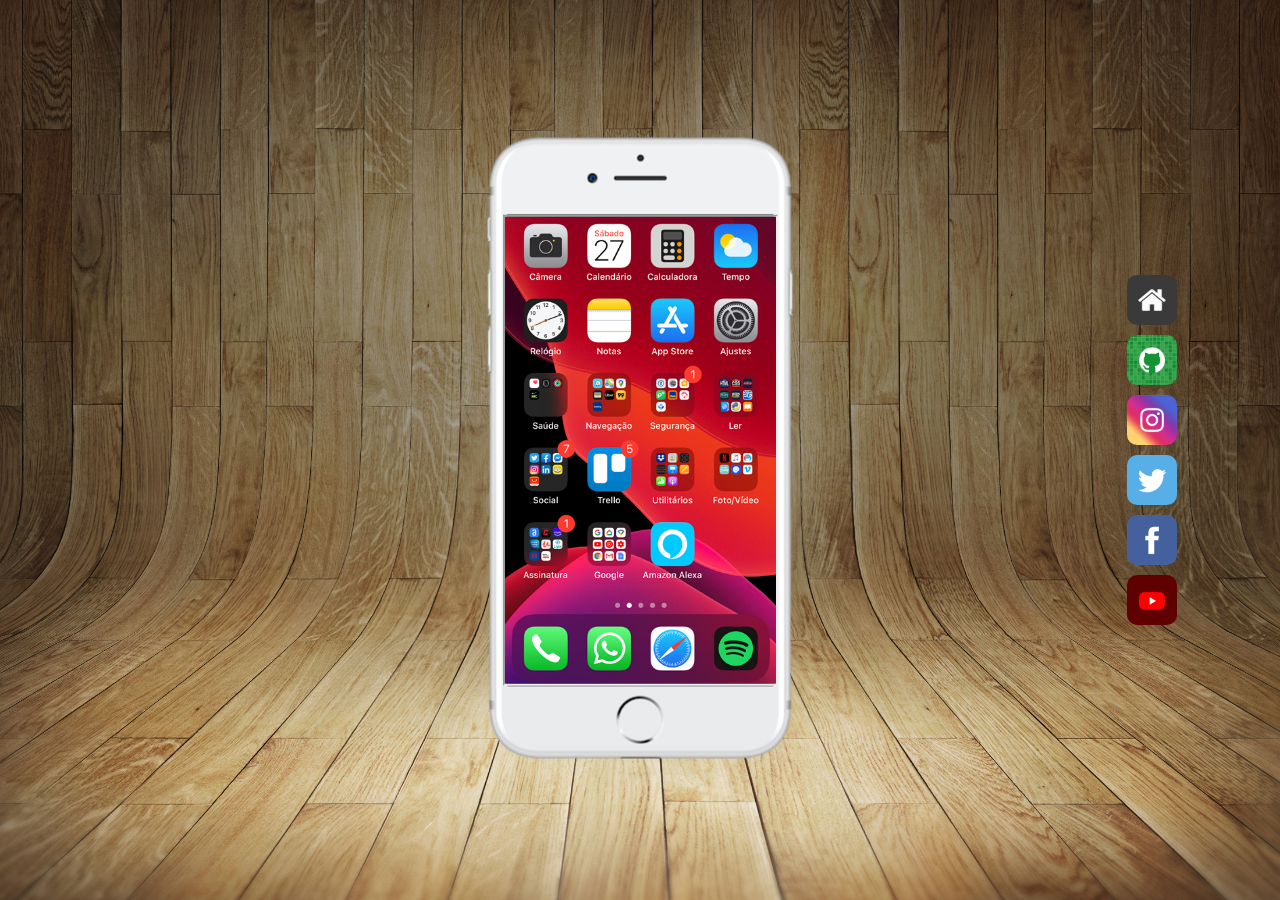
==== index.html @ 6836a9ab "arquivos do site" ====
<!DOCTYPE html>
<html lang="pt-br">
<head>
    <meta charset="UTF-8">
    <meta name="viewport" content="width=device-width, initial-scale=1.0">
    <title>Celular</title>
    <link rel="stylesheet" href="style.css">
    <link rel="shortcut icon" href="assets/imagens/favicon.ico" type="image/x-icon">
</head>
<body>
    <div class="content-wrapper">
            <div class="content">
            <img src="./assets/imagens/frame-iphone.png" alt="Celular">
            <iframe id="frame" name="frame" >
                <p>Infelizmente não foi possível abrir =(</p>
            </iframe>
        </div>
    </div>    
    <div class="content-right">
        <a href="./paginas/tela-menu.html" target="frame" class="acess-midia"><img src="assets/imagens/logo-home.jpg" alt=""></a>
        <a href="./paginas/tela-git.html" target="frame" class="acess-midia"><img src="assets/imagens/logo-github.jpg" alt=""></a>
        <a href="./paginas/tela-instagram.html" target="frame" class="acess-midia"><img src="assets/imagens/logo-instagram.jpg" alt=""></a>
        <a href="./paginas/tela-twitter.html" target="frame"><img src="assets/imagens/logo-twitter.jpg" alt=""></a>
        <a href="./paginas/tela-facebook.html" target="frame" class="acess-midia"><img src="assets/imagens/logo-facebook.jpg" alt=""></a>
        <a href="./paginas/tela-youtube.html" target="frame" class="acess-midia"><img src="assets/imagens/logo-youtube.jpg" alt=""></a>
    </div>
</body>
</html>
---- style.css ----
@charset "UTF-8";

*{
    margin: 0px;
    padding: 0px;
    box-sizing: border-box;
}

body{
    background-image: url(assets/imagens/fundo-madeira.jpg);
    background-position: center center;
    background-attachment: fixed;
    background-size: cover;
    background-repeat: no-repeat;
}

.content-wrapper{
  position: absolute;
  width: 100vw;
  height: 100vh;
}

.content{
    position:absolute;
    top: 50%;
    left: 50%;
    transform: translate(-50%,-50%);
}

#frame {
    display:block;
    position: absolute;
    width: 275px;
    aspect-ratio: 7/12;
    top: 50%;
    right: 50%;
    transform: translateX(50%) translateY(-50%);

    background-image: url(assets/imagens/tela-home.jpg);
    background-size: cover;
    background-position: center;

}

.content-right{
    position:absolute;
    top: 50%;
    right: 10%;
    transform: translateX(50%) translateY(-50%);
}

.content-right img{
    display: block;
    max-width: 50px;
    height: 50px;
    margin: 10px;
    border-radius: 10px;
    transition: all .3s ease-in-out;

}
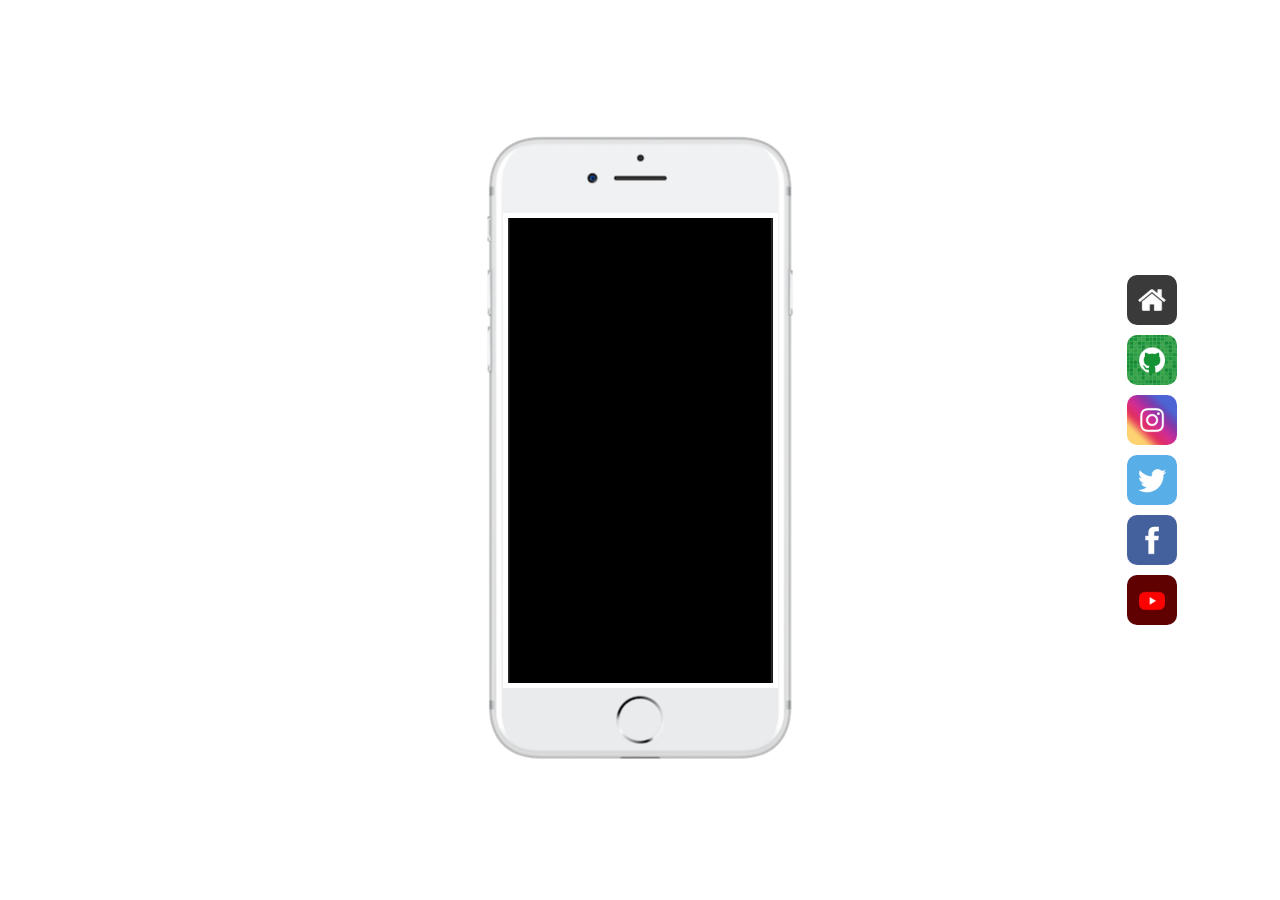
==== commit 2526bb9f: "Modificando os links css" ====
--- a/index.html
+++ b/index.html
@@ -3,8 +3,8 @@
 <head>
     <meta charset="UTF-8">
     <meta name="viewport" content="width=device-width, initial-scale=1.0">
-    <title>Celular</title>
-    <link rel="stylesheet" href="style.css">
+    <title>Projeto Redes Sociais</title>
+    <link rel="stylesheet" href="./css/style.css">
     <link rel="shortcut icon" href="assets/imagens/favicon.ico" type="image/x-icon">
 </head>
 <body>
--- a/css/style.css
+++ b/css/style.css
@@ -0,0 +1,67 @@
+@charset "UTF-8";
+
+*{
+    margin: 0px;
+    padding: 0px;
+    font-family:Arial, Helvetica, sans-serif;
+    box-sizing: border-box;
+    scrollbar-width: none;
+}
+
+body{
+    background-image: url(assets/imagens/fundo-madeira.jpg);
+    background-position: center center;
+    background-attachment: fixed;
+    background-size: cover;
+    background-repeat: no-repeat;
+}
+
+.content-wrapper{
+  position: absolute;
+  width: 100vw;
+  height: 100vh;
+}
+
+.content{
+    position:absolute;
+    top: 50%;
+    left: 50%;
+    transform: translate(-50%,-50%);
+}
+
+#frame {
+    display:block;
+    position: absolute;
+    width: 275px;
+    height: 475px;
+    top: 50%;
+    right: 50%;
+    border: 5px solid #fff;
+    transform: translateX(50%) translateY(-50%);
+
+    background-image: url(assets/imagens/tela-home.jpg);
+    background-size: cover;
+    background-position: center;
+
+}
+
+.content-right{
+    position:absolute;
+    top: 50%;
+    right: 10%;
+    transform: translateX(50%) translateY(-50%);
+}
+
+.content-right img{
+    display: block;
+    max-width: 50px;
+    height: 50px;
+    margin: 10px;
+    border-radius: 10px;
+    transition: all .3s ease-in-out;
+}
+
+.content-right img:hover{
+    transform: scale(1.2);
+    border: 2px solid #fff;
+}
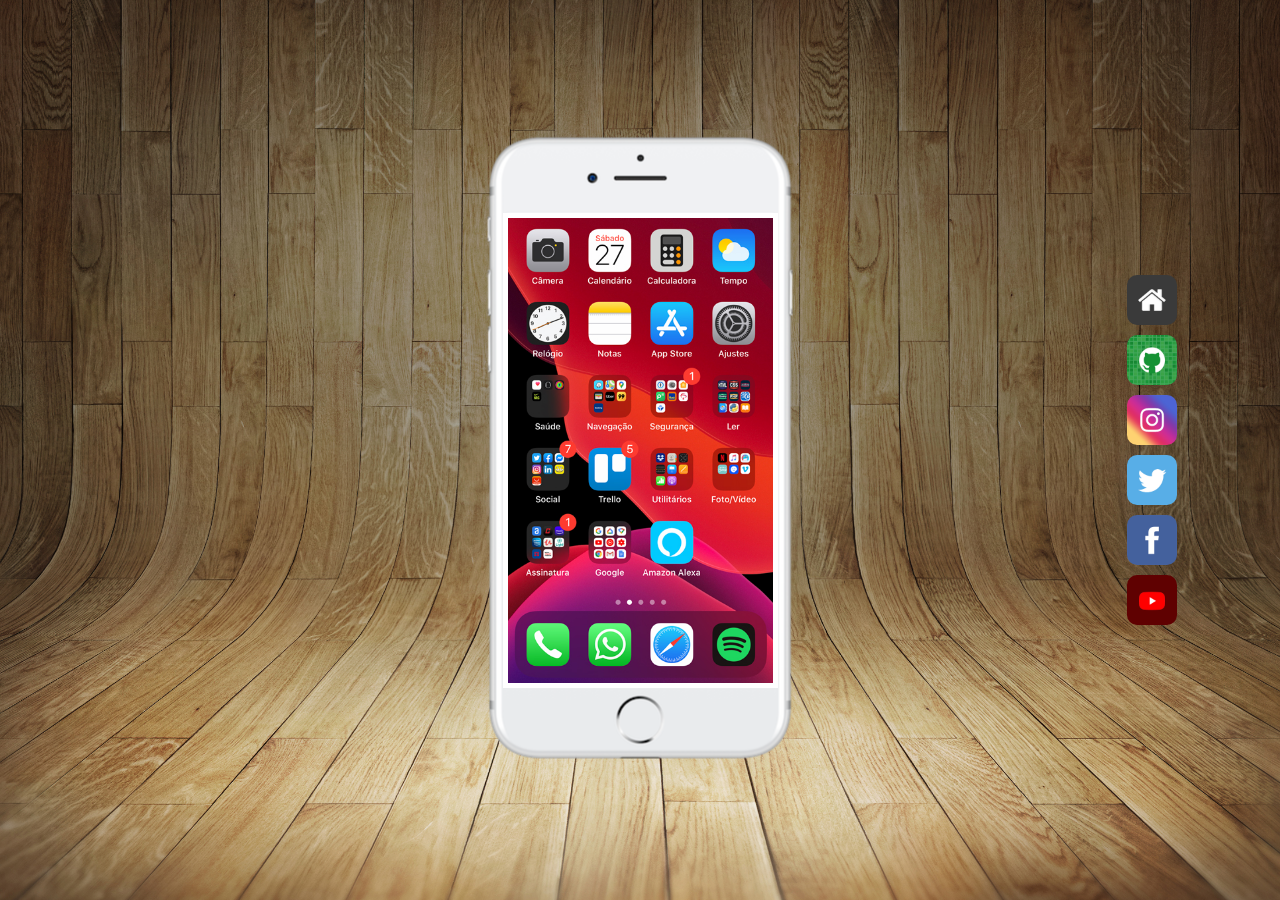
==== commit a8ebf869: "modificando as paginas" ====
--- a/index.html
+++ b/index.html
@@ -4,25 +4,25 @@
     <meta charset="UTF-8">
     <meta name="viewport" content="width=device-width, initial-scale=1.0">
     <title>Projeto Redes Sociais</title>
-    <link rel="stylesheet" href="./css/style.css">
+    <link rel="stylesheet" href="style.css">
     <link rel="shortcut icon" href="assets/imagens/favicon.ico" type="image/x-icon">
 </head>
 <body>
     <div class="content-wrapper">
             <div class="content">
-            <img src="./assets/imagens/frame-iphone.png" alt="Celular">
+            <img src="assets/imagens/frame-iphone.png" alt="Celular">
             <iframe id="frame" name="frame" >
                 <p>Infelizmente não foi possível abrir =(</p>
             </iframe>
         </div>
     </div>    
     <div class="content-right">
-        <a href="./paginas/tela-menu.html" target="frame" class="acess-midia"><img src="assets/imagens/logo-home.jpg" alt=""></a>
-        <a href="./paginas/tela-git.html" target="frame" class="acess-midia"><img src="assets/imagens/logo-github.jpg" alt=""></a>
-        <a href="./paginas/tela-instagram.html" target="frame" class="acess-midia"><img src="assets/imagens/logo-instagram.jpg" alt=""></a>
-        <a href="./paginas/tela-twitter.html" target="frame"><img src="assets/imagens/logo-twitter.jpg" alt=""></a>
-        <a href="./paginas/tela-facebook.html" target="frame" class="acess-midia"><img src="assets/imagens/logo-facebook.jpg" alt=""></a>
-        <a href="./paginas/tela-youtube.html" target="frame" class="acess-midia"><img src="assets/imagens/logo-youtube.jpg" alt=""></a>
+        <a href="paginas/tela-menu.html" target="frame" class="acess-midia"><img src="assets/imagens/logo-home.jpg" alt=""></a>
+        <a href="paginas/tela-git.html" target="frame" class="acess-midia"><img src="assets/imagens/logo-github.jpg" alt=""></a>
+        <a href="paginas/tela-instagram.html" target="frame" class="acess-midia"><img src="assets/imagens/logo-instagram.jpg" alt=""></a>
+        <a href="paginas/tela-twitter.html" target="frame"><img src="assets/imagens/logo-twitter.jpg" alt=""></a>
+        <a href="paginas/tela-facebook.html" target="frame" class="acess-midia"><img src="assets/imagens/logo-facebook.jpg" alt=""></a>
+        <a href="paginas/tela-youtube.html" target="frame" class="acess-midia"><img src="assets/imagens/logo-youtube.jpg" alt=""></a>
     </div>
 </body>
 </html>
--- a/style.css
+++ b/style.css
@@ -0,0 +1,68 @@
+@charset "UTF-8";
+
+*{
+    margin: 0px;
+    padding: 0px;
+    font-family:Arial, Helvetica, sans-serif;
+    box-sizing: border-box;
+    scrollbar-width: none;
+}
+
+body{
+    background-image: url(assets/imagens/fundo-madeira.jpg);
+    background-position: center center;
+    background-attachment: fixed;
+    background-size: cover;
+    background-repeat: no-repeat;
+}
+
+.content-wrapper{
+  position: absolute;
+  width: 100vw;
+  height: 100vh;
+}
+
+.content{
+    position:absolute;
+    top: 50%;
+    left: 50%;
+    transform: translate(-50%,-50%);
+}
+
+#frame {
+    display:block;
+    position: absolute;
+    width: 275px;
+    height: 475px;
+    top: 50%;
+    right: 50%;
+    border: 5px solid #fff;
+    transform: translateX(50%) translateY(-50%);
+
+    background-image: url(assets/imagens/tela-home.jpg);
+    background-size: cover;
+    background-position: center;
+
+}
+
+.content-right{
+    position:absolute;
+    top: 50%;
+    right: 10%;
+    transform: translateX(50%) translateY(-50%);
+}
+
+.content-right img{
+    display: block;
+    max-width: 50px;
+    height: 50px;
+    margin: 10px;
+    border-radius: 10px;
+    transition: all .3s ease-in-out;
+}
+
+.content-right img:hover{
+    transform: translate(-4px,-4px);
+    transition: transform 0.5s, border 1s;
+    border: 2px solid #fff;
+}
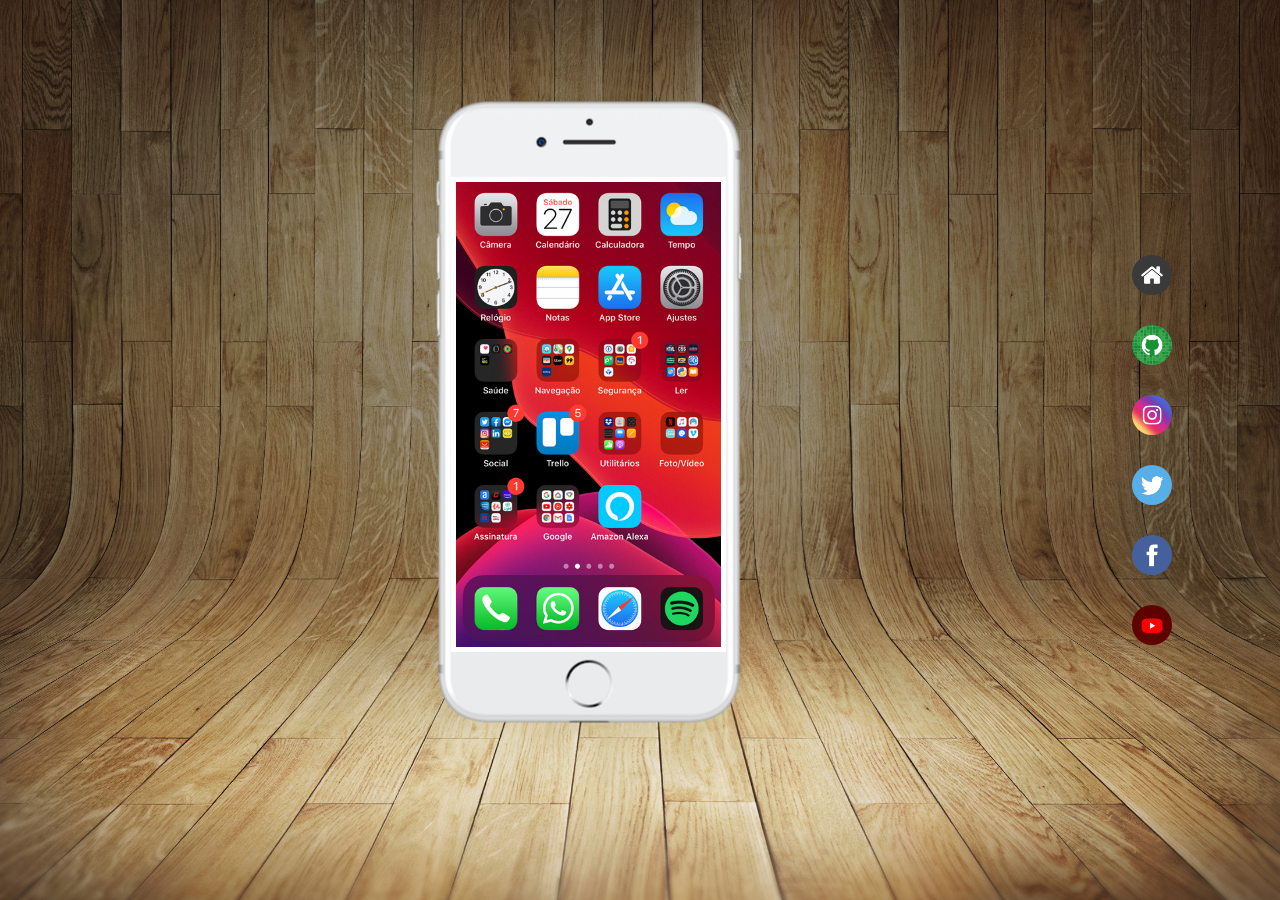
==== commit 5b277cae: "atualizando css e alterando pastas" ====
--- a/index.html
+++ b/index.html
@@ -4,7 +4,7 @@
     <meta charset="UTF-8">
     <meta name="viewport" content="width=device-width, initial-scale=1.0">
     <title>Projeto Redes Sociais</title>
-    <link rel="stylesheet" href="style.css">
+    <link rel="stylesheet" href="estilos/style.css">
     <link rel="shortcut icon" href="assets/imagens/favicon.ico" type="image/x-icon">
 </head>
 <body>
@@ -17,12 +17,12 @@
         </div>
     </div>    
     <div class="content-right">
-        <a href="paginas/tela-menu.html" target="frame" class="acess-midia"><img src="assets/imagens/logo-home.jpg" alt=""></a>
-        <a href="paginas/tela-git.html" target="frame" class="acess-midia"><img src="assets/imagens/logo-github.jpg" alt=""></a>
-        <a href="paginas/tela-instagram.html" target="frame" class="acess-midia"><img src="assets/imagens/logo-instagram.jpg" alt=""></a>
-        <a href="paginas/tela-twitter.html" target="frame"><img src="assets/imagens/logo-twitter.jpg" alt=""></a>
-        <a href="paginas/tela-facebook.html" target="frame" class="acess-midia"><img src="assets/imagens/logo-facebook.jpg" alt=""></a>
-        <a href="paginas/tela-youtube.html" target="frame" class="acess-midia"><img src="assets/imagens/logo-youtube.jpg" alt=""></a>
+        <a href="tela-menu.html" target="frame" class="acess-midia"><img src="assets/imagens/logo-home.jpg" alt="home"></a>
+        <a href="paginas/tela-git.html" target="frame" class="acess-midia"><img src="assets/imagens/logo-github.jpg" alt="github"></a>
+        <a href="paginas/tela-instagram.html" target="frame" class="acess-midia"><img src="assets/imagens/logo-instagram.jpg" alt="instagram"></a>
+        <a href="paginas/tela-twitter.html" target="frame"><img src="assets/imagens/logo-twitter.jpg" alt="twitter"></a>
+        <a href="paginas/tela-facebook.html" target="frame" class="acess-midia"><img src="assets/imagens/logo-facebook.jpg" alt="facebook"></a>
+        <a href="paginas/tela-youtube.html" target="frame" class="acess-midia"><img src="assets/imagens/logo-youtube.jpg" alt="youtube"></a>
     </div>
 </body>
 </html>
--- a/estilos/style.css
+++ b/estilos/style.css
@@ -0,0 +1,68 @@
+@charset "UTF-8";
+
+*{
+    margin: 0px;
+    padding: 0px;
+    font-family:Arial, Helvetica, sans-serif;
+    box-sizing: border-box;
+    scrollbar-width: none;
+}
+
+body{
+    background-image: url(/assets/imagens/fundo-madeira.jpg);
+    background-position: center center;
+    background-attachment: fixed;
+    background-size: cover;
+    background-repeat: no-repeat;
+}
+
+.content-wrapper{
+  position: absolute;
+  width: 92vw;
+  height: 92vh;
+}
+
+.content{
+    position:absolute;
+    top: 50%;
+    left: 50%;
+    transform: translate(-50%,-50%);
+}
+
+#frame {
+    display:block;
+    position: absolute;
+    width: 275px;
+    height: 475px;
+    top: 50%;
+    right: 50%;
+    border: 5px solid #fff;
+    transform: translateX(50%) translateY(-50%);
+
+    background-image: url(/assets/imagens/tela-home.jpg);
+    background-size: cover;
+    background-position: center;
+
+}
+
+.content-right{
+    position:absolute;
+    top: 50%;
+    right: 10%;
+    transform: translateX(50%) translateY(-50%);
+}
+
+.content-right img{
+    display: block;
+    max-width: 40px;
+    height: 40px;
+    margin: 30px;
+    border-radius: 50%;
+    transition: all .3s ease-in-out;
+}
+
+.content-right img:hover{
+    transform: translate(-4px,-4px);
+    transition: transform 0.5s, border 1s;
+    border: 2px solid #fff;
+}
